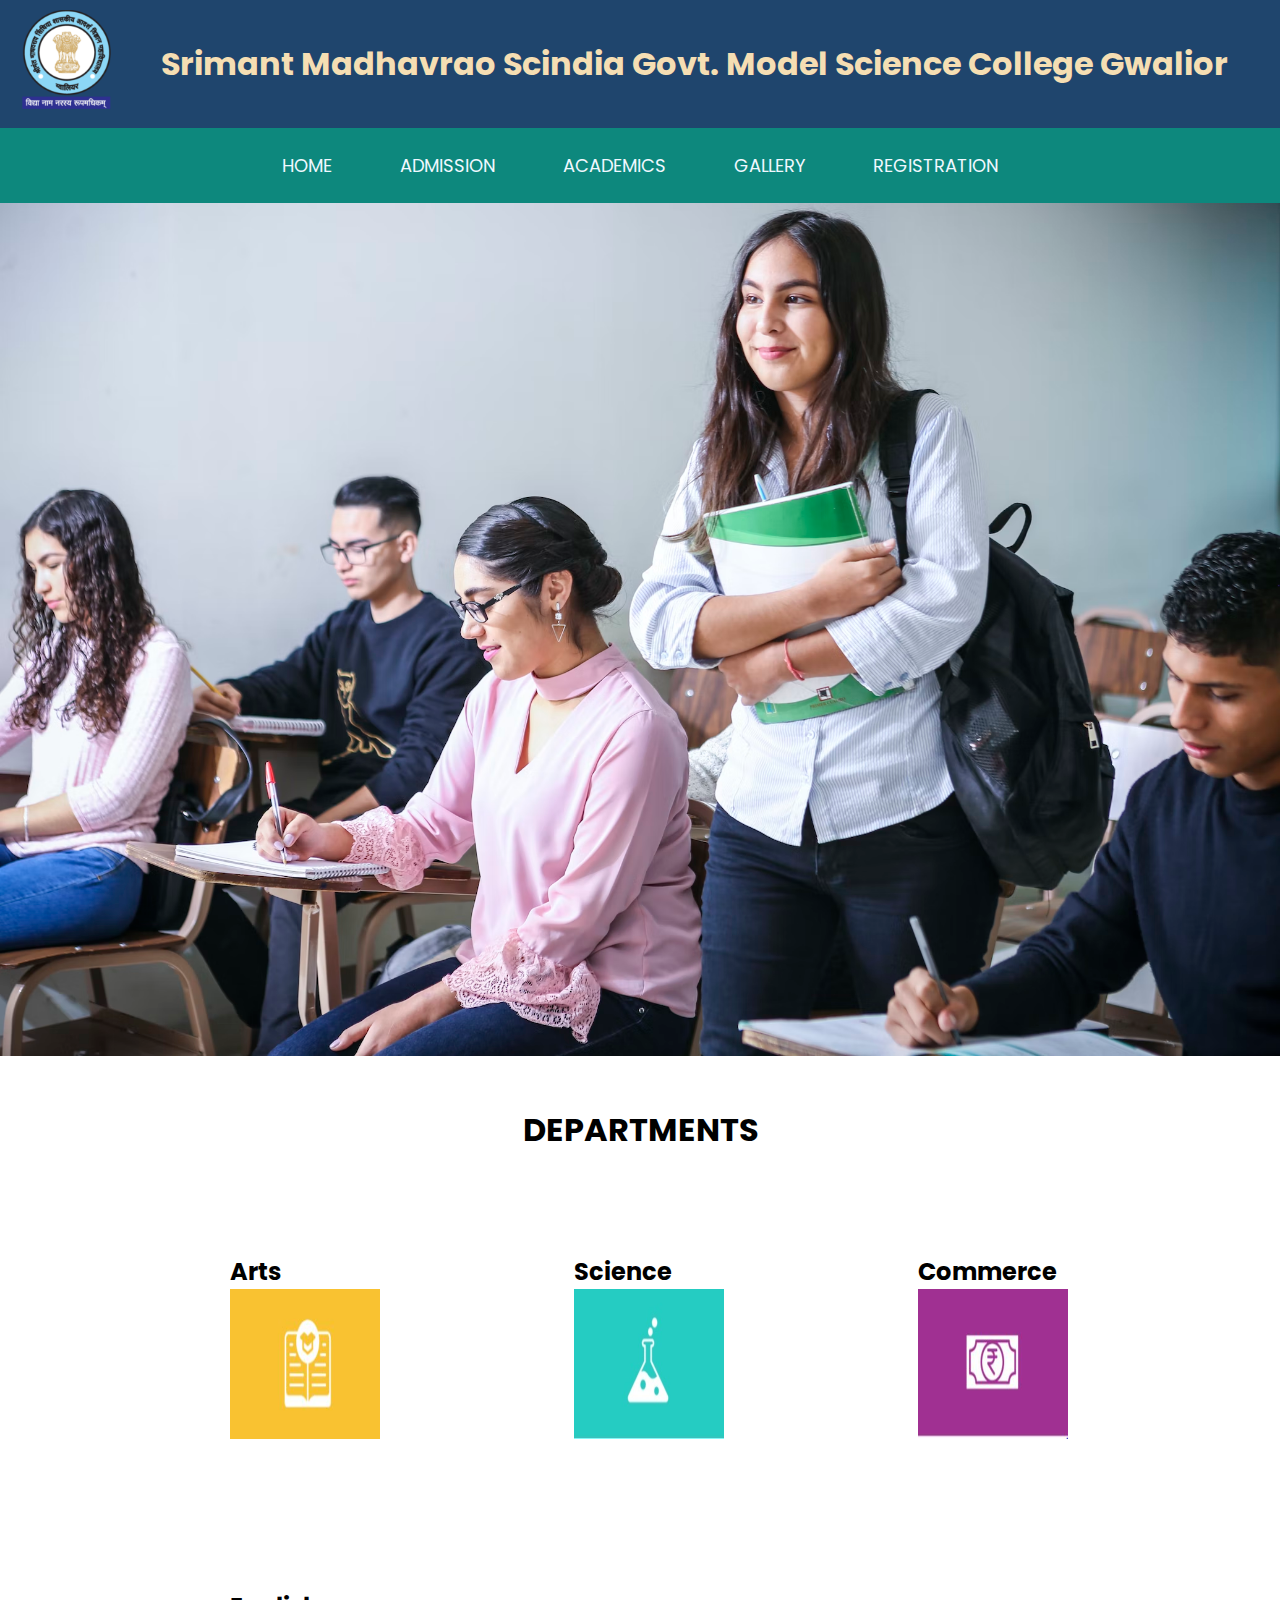
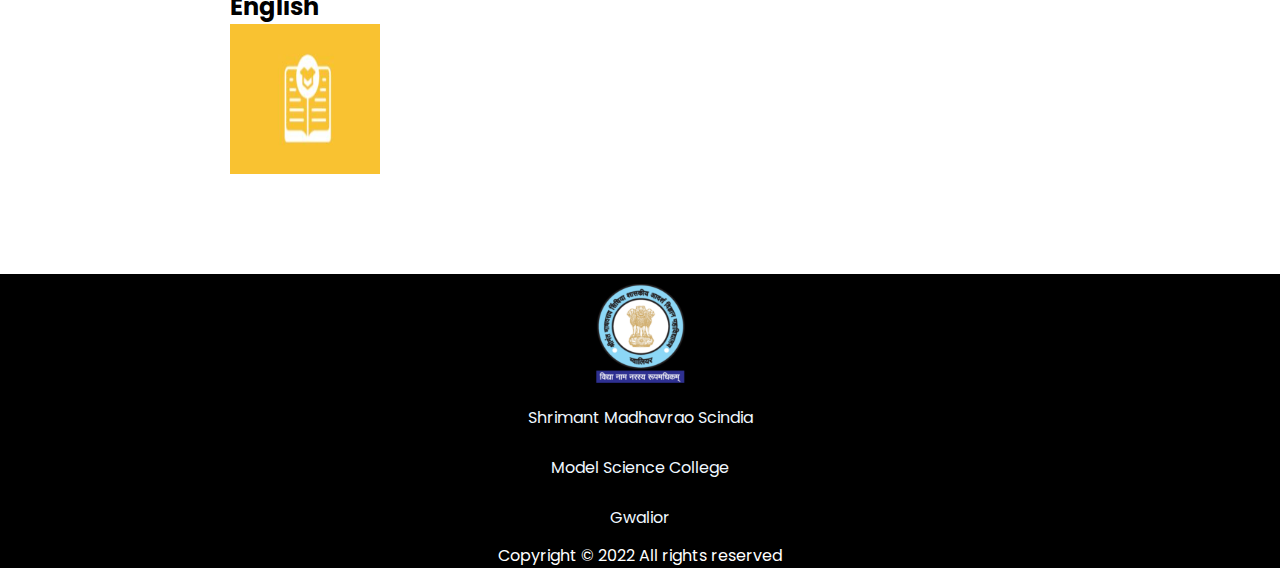
==== Academics.html @ c6876f41 "fix indexfile position" ====
<html lang="en">
  <head>
    <meta charset="UTF-8" />
    <meta http-equiv="X-UA-Compatible" content="IE=edge" />
    <meta name="viewport" content="width=device-width, initial-scale=1.0" />
    <link rel="stylesheet" href="style.css" />
    <title>Srimant Madhavrao Scindia Govt. Model Science College Gwalior</title>
    <link rel="icon" href="logo.svg" />
  </head>
  <body>
    <section class="top">
      <div class="logo">
        <img src="logo.svg" alt="logo" />
      </div>
      <div class="top-h1">
        <h1>Srimant Madhavrao Scindia Govt. Model Science College Gwalior</h1>
      </div>
    </section>
    <section>
      <nav>
        <center>
          <ul>
            <li><a href="index.html">Home</a></li>
            <li>
              <a href="index.html">Admission</a>
              <ul class="menu">
                <li><a href="">Fees Structure</a></li>
                <li><a href="">Eligibility & Intake</a></li>
                <li><a href="">Admission Rules</a></li>
                <li><a href="">Admission Commision</a></li>
              </ul>
            </li>
            <li>
              <a href="Academics.html">Academics</a>
              <ul class="menu">
                <li><a href="#">Courses</a></li>
                <li><a href="#">Departments</a></li>
                <li><a href="#">Syllabus</a></li>
              </ul>
            </li>
            <li><a href="index.html">Gallery</a></li>
            <li><a href="Registration.html">Registration</a></li>
          </ul>
         
        </center>
      </nav>
    </section>
    <section class="middle">
      <div>
        <img width="100%" src="photos/academics.avif" alt="academics" />
      </div>
    </section>
    <section class="department">
      <div>
        <center><h1>DEPARTMENTS</h1></center>
      </div>

      <div class="department-photo">
        <h2>Arts</h2>
        <img height="150px" width="150px" src="photos\arts.jpeg" alt="arts" />
      </div>
      <div class="department-photo">
        <h2>Science</h2>
        <img height="150px" width="150px" src="photos\science.jpeg" alt="Science" />
      </div>
      <div class="department-photo">
        <h2>Commerce</h2>
         <img height="150px" width="150px" src="photos\commerce.jpeg" alt="Commerce" />
      </div>
      <div class="department-photo">
        <h2>English</h2>
        <img height="150px" width="150px" src="photos\english.jpeg" alt="English" />
      </div>
    </section>
    <section class="bottom">
      <div class="container">
        <img src="logo.svg" alt="logo" />

          <p>
            Shrimant Madhavrao Scindia <br />
            Model Science College <br />
            Gwalior
          </p>

      </div>
      
    </section>
    <div>
      <p id="copyright">Copyright © 2022 All rights reserved</p>
    </div>
    
  </body>
</html>
---- style.css ----
@import url('https://fonts.googleapis.com/css2?family=Poppins:wght@200;400;500&display=swap');
*{
    margin: 0;
    padding: 0;
    font-family: 'Poppins', sans-serif;
}


.top{
    display: flex;
    justify-content: center;
    background-color:#1f456d;

}
.top-h1{
    margin: 40px;
    font-family:  sans-serif;
    color: wheat;
}
.logo{
    padding: 10px;
}
nav{
    width: 100%;
    height: 75px;
    background-color: #0D887D;
    line-height: 75px;
    /* padding: 0px 10px; */
    /* position:fixed; */
    /* z-index: 1; */
    
}

nav ul{
    float: center;

}
nav ul ul{
    display: none;
}
.menu{
    display: none;
    position: absolute;
    background-color: #07a559;
    min-width: 160px;
    box-shadow: 0px 8px 16px 0px rgba(0,0,0,0.2);
    z-index: 1;
    /* display: flex; */
  }


nav ul li:hover ul{
    
    display: block;
}

nav ul li{
    display: inline-block;
    list-style: none;
}
nav ul li a{
    color: aliceblue;
    text-decoration: none;
    font-size: 18px;
    text-transform: uppercase;
    padding: 0px 32px;
}
nav ul li a:hover{
    color: #c0d96f;
}
/* Middle */
.department{
    padding: 50px;
}
.department-photo{
    display: inline-block;
    padding: 100px 10px 50px 180px;
    justify-content: center;
}

.body{
    height: 100%;

}
.bottom{

    width: 100%;
    background-color:black;
    color: aliceblue;
    line-height: 50px;

}
.container{
    
    text-align: center;
    
}
.container img{
    padding: 10px;
    
}
.container p{
    /* text-align: center; */
}

#copyright{
color:white;
text-align: center;
    background-color: black;

}
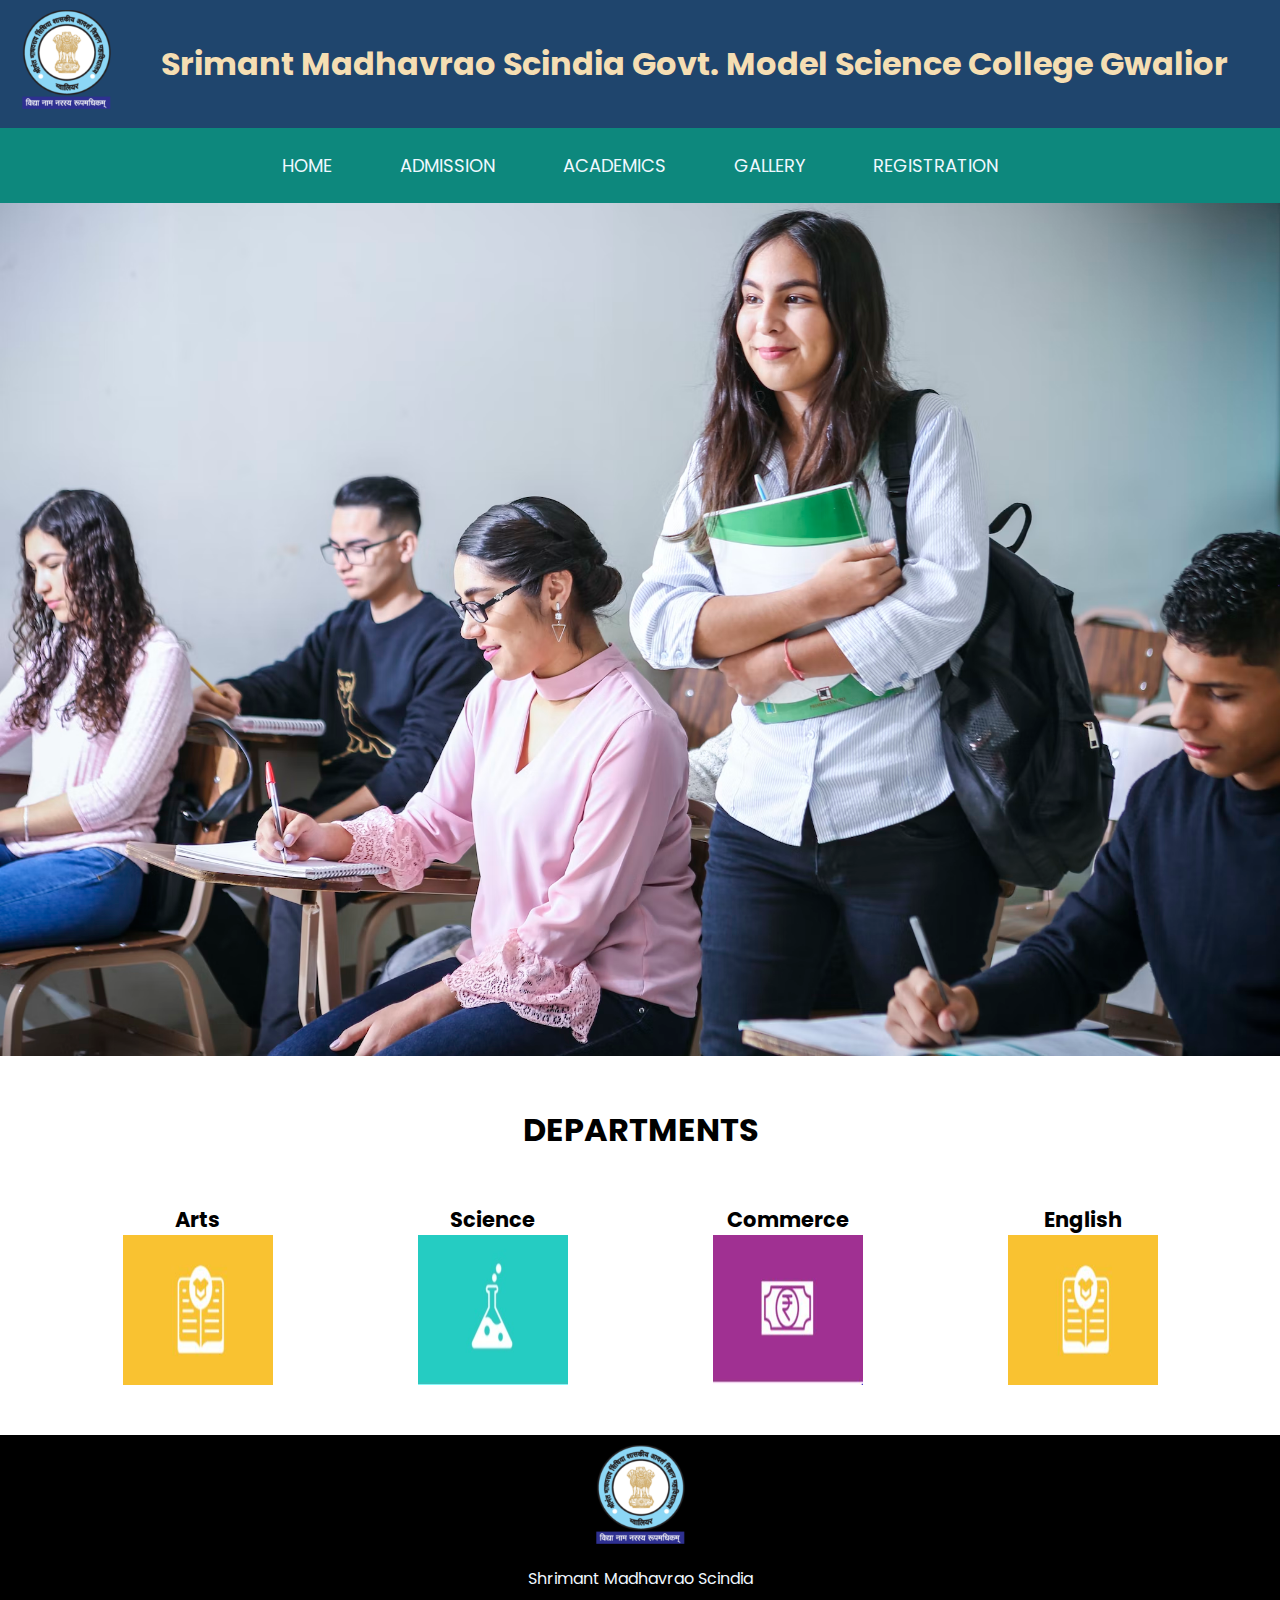
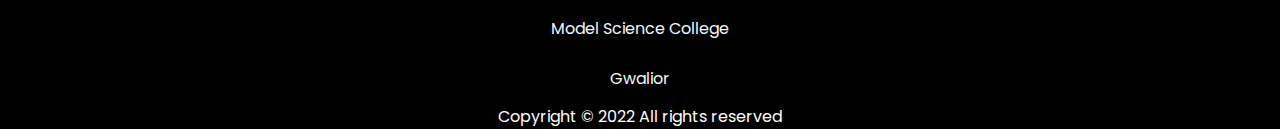
==== commit 4ce4d3bc: "adding photo and did some changes" ====
--- a/Academics.html
+++ b/Academics.html
@@ -54,22 +54,24 @@
       <div>
         <center><h1>DEPARTMENTS</h1></center>
       </div>
+      <div class="photo-container">
 
-      <div class="department-photo">
-        <h2>Arts</h2>
-        <img height="150px" width="150px" src="photos\arts.jpeg" alt="arts" />
-      </div>
-      <div class="department-photo">
-        <h2>Science</h2>
-        <img height="150px" width="150px" src="photos\science.jpeg" alt="Science" />
-      </div>
-      <div class="department-photo">
-        <h2>Commerce</h2>
-         <img height="150px" width="150px" src="photos\commerce.jpeg" alt="Commerce" />
-      </div>
-      <div class="department-photo">
-        <h2>English</h2>
-        <img height="150px" width="150px" src="photos\english.jpeg" alt="English" />
+        <div class="department-photo">
+          <h2>Arts</h2>
+          <a href=""><img height="150px" width="150px" src="photos\arts.jpeg" alt="arts" /></a>
+        </div>
+        <div class="department-photo">
+         <h2>Science</h2>
+         <a href="#"><img height="150px" width="150px" src="photos\science.jpeg" alt="Science" /></a>
+        </div>
+        <div class="department-photo">
+          <h2>Commerce</h2>
+          <a href="#"> <img height="150px" width="150px" src="photos\commerce.jpeg" alt="Commerce" /></a>
+        </div>
+        <div class="department-photo">
+          <h2>English</h2>
+          <a href=""><img height="150px" width="150px" src="photos\english.jpeg" alt="English" /></a>
+        </div>
       </div>
     </section>
     <section class="bottom">
--- a/style.css
+++ b/style.css
@@ -1,4 +1,4 @@
-@import url('https://fonts.googleapis.com/css2?family=Poppins:wght@200;400;500&display=swap');
+@import url('https://fonts.googleapis.com/css2?family=Poppins:wght@200;400;500;800&display=swap');
 *{
     margin: 0;
     padding: 0;
@@ -20,6 +20,12 @@
 .logo{
     padding: 10px;
 }
+.photo-container{
+    display: flex;
+    justify-content: space-around;
+    margin-top: 50px;
+}
+
 nav{
     width: 100%;
     height: 75px;
@@ -51,12 +57,13 @@
 
 nav ul li:hover ul{
     
-    display: block;
+    display: flex;
+    flex-direction: column;
 }
 
 nav ul li{
-    display: inline-block;
-    list-style: none;
+    display: inline-block; 
+       list-style: none;
 }
 nav ul li a{
     color: aliceblue;
@@ -69,13 +76,28 @@
     color: #c0d96f;
 }
 /* Middle */
+.middle{
+    /* margin: 0; */
+}
+.middle div img{
+    margin: 0;
+    padding: 0;
+}
 .department{
     padding: 50px;
 }
 .department-photo{
-    display: inline-block;
+    text-align: center;
+    font-size: 14px;
+    font-weight: 200;
+    /* display: inline-block;
     padding: 100px 10px 50px 180px;
-    justify-content: center;
+    justify-content: center; */
+}
+.dep-heading{
+    text-align: center;
+    font-size: 26px;
+    font-weight: 800;
 }
 
 .body{
